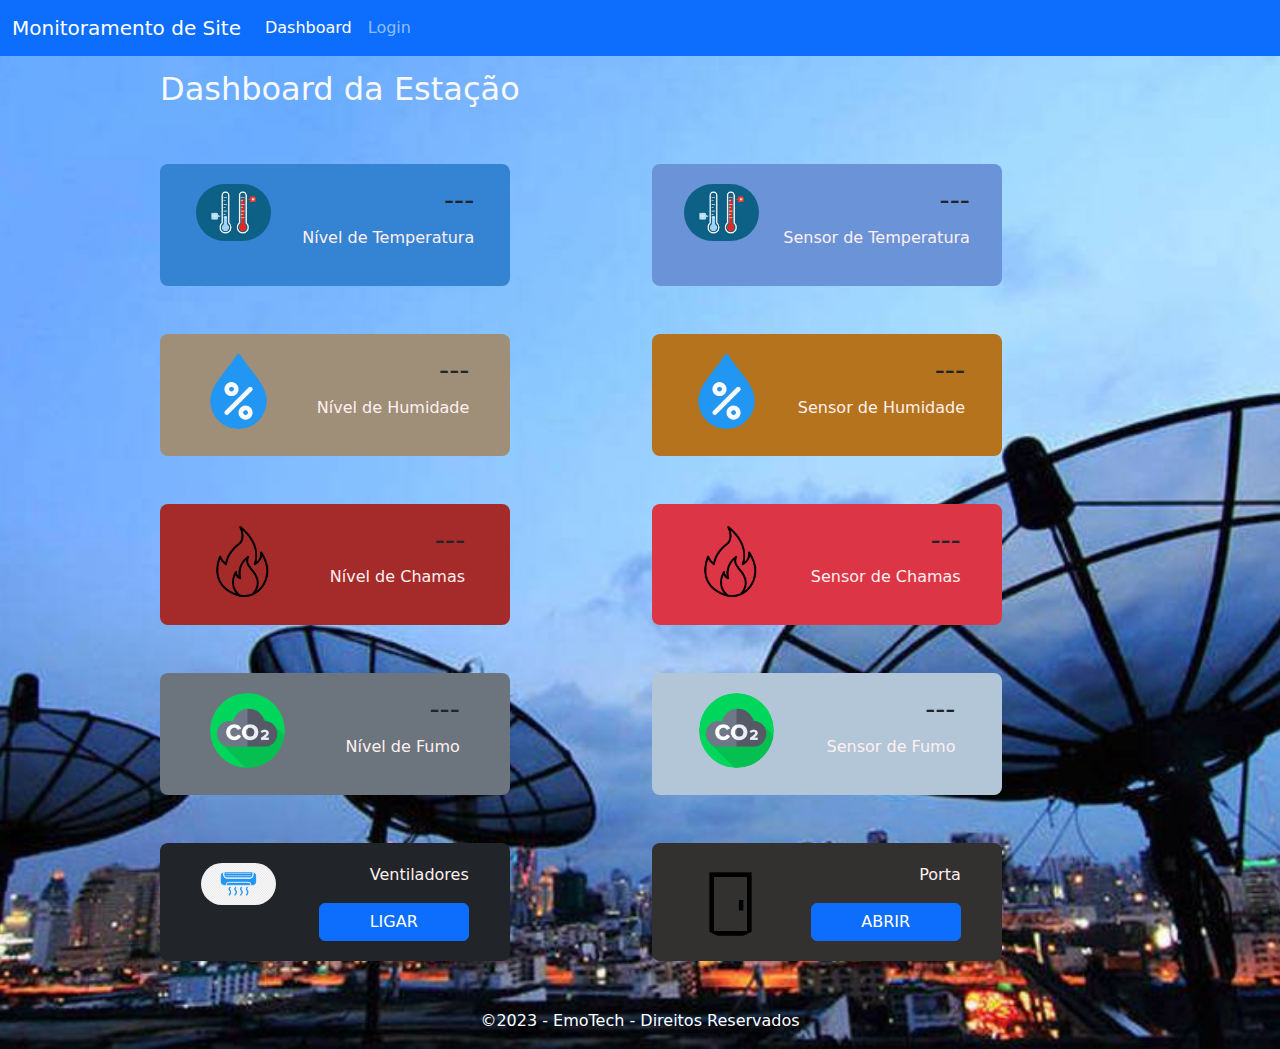
==== MINI-PROJECTS/Controle-de-Site/Programa_ESP32/data/dashboard.html @ 05bef150 "project: site control dashboard:" ====
<!DOCTYPE html>
<html lang="pt-AO">

<head>
  <meta charset="utf-8">
  <meta name="viewport" content="width=device-width, initial-scale=1">
  <meta name="description" content=" Dashboard, Funcionário, Acesso, Site">
  <meta name="author" content="Otlevire">
  <title>SITE | Dashboard</title>
  <link href="./bootstrap.min.css" rel="stylesheet">
  <link href="./dashboard.css" rel="stylesheet">
</head>

<body>
  <header>
    <nav class="navbar navbar-expand-md navbar-dark fixed-top bg-primary">
      <div class="container-fluid">
        <a class="navbar-brand" href="#">Monitoramento de Site</a>
        <button class="navbar-toggler" type="button" data-bs-toggle="collapse" data-bs-target="#navbarCollapse"
          aria-controls="navbarCollapse" aria-expanded="false" aria-label="Toggle navigation">
          <span class="navbar-toggler-icon"></span>
        </button>
        <div class="collapse navbar-collapse" id="navbarCollapse">
          <ul class="navbar-nav me-auto mb-2 mb-md-0">
            <li class="nav-item">
              <a class="nav-link active" aria-current="page" href="#">Dashboard</a>
            </li>
            <li class="nav-item">
              <a class="nav-link" href="/login">Login</a>
            </li>
          </ul>
        </div>
      </div>
    </nav>
  </header>

  <main >
    
    <section class="w-75 mx-auto">
      <h2 class="text-light">Dashboard da Estação</h2>
      <div class="row justify-content-center">
        <div class="col-12 col-md-6 mt-5">
          <div class="box box-blue d-flex flex-column flex-sm-row justify-content-around">
            <div class="box-image">
              <img src="./temperature.jpeg" alt="">
            </div>
            <div class="box-content">
              <h3 id="temperatureLevel">---</h3>
              <p>Nível de Temperatura</p>
            </div>
          </div>
        </div>

        <div class="col-12 col-md-6 mt-5">
          <div class="box box-blue-light d-flex flex-column flex-sm-row justify-content-around">
            <div class="box-image">
              <img src="./temperature.jpeg" alt="">
            </div>
            <div class="box-content">
              <h3 id="temperatureSensor">---</h3>
              <p>Sensor de Temperatura</p>
            </div>
          </div>
        </div>



        <div class="col-12 col-md-6 mt-5">
          <div class="box box-orange d-flex flex-column flex-sm-row justify-content-around">
            <div class="box-image">
              <img src="./humidity.png" alt="">
            </div>
            <div class="box-content">
              <h3 id="humidityLevel">---</h3>
              <p>Nível de Humidade</p>
            </div>
          </div>
        </div>

        
        <div class="col-12 col-md-6 mt-5">
          <div class="box box-orange-light d-flex flex-column flex-sm-row justify-content-around">
            <div class="box-image">
              <img src="./humidity.png" alt="">
            </div>
            <div class="box-content">
              <h3 id="humiditySensor">---</h3>
              <p>Sensor de Humidade</p>
            </div>
          </div>
        </div>




        <div class="col-12 col-md-6 mt-5">
          <div class="box box-red d-flex flex-column flex-sm-row justify-content-around">
            <div class="box-image">
              <img src="./nofire.png" alt="" id="imgFlameLevel">
            </div>
            <div class="box-content">
              <h3 id="flameLevel">---</h3>
              <p>Nível de Chamas</p>
            </div>
          </div>
        </div>

        <div class="col-12 col-md-6 mt-5">
          <div class="box bg-danger d-flex flex-column flex-sm-row justify-content-around">
            <div class="box-image">
              <img src="./nofire.png" alt="" id="imgFlameSensor">
            </div>
            <div class="box-content">
              <h3 id="flameSensor">---</h3>
              <p>Sensor de Chamas</p>
            </div>
          </div>
        </div>

        
        <div class="col-12 col-md-6 mt-5">
          <div class="box bg-secondary d-flex flex-column flex-sm-row justify-content-around">
            <div class="box-image">
              <img src="./nosmoke.png" alt="" id="imgSmokeLevel">
            </div>
            <div class="box-content">
              <h3 id="smokeLevel">---</h3>
              <p>Nível de Fumo</p>
            </div>
          </div>
        </div>

        <div class="col-12 col-md-6 mt-5">
          <div class="box box-gray d-flex flex-column flex-sm-row justify-content-around">
            <div class="box-image">
              <img src="./nosmoke.png" alt="" id="imgSmokeSensor">
            </div>
            <div class="box-content">
              <h3 id="smokeSensor">---</h3>
              <p>Sensor de Fumo</p>
            </div>
          </div>
        </div>
        
        
        <div class="col-12 col-md-6 mt-5">
          <div class="box bg-dark d-flex flex-column flex-sm-row justify-content-around">
            <div class="box-image">
              <img src="./ventilador.png" alt="" id="imgVentilador">
            </div>
            <div class="box-content">
              <p>Ventiladores</p>
              <button id="btnCooler" type="button" class="btn btn-primary">LIGAR</button>
            </div>
          </div>
        </div>
        
        <div class="col-12 col-md-6 mt-5">
          <div class="box box-dark d-flex flex-column flex-sm-row justify-content-around">
            <div class="box-image">
              <img src="./doorClose.png" alt="" id="imgDoor">
            </div>
            <div class="box-content">
              <p>Porta</p>
              <button id="btnDoor"   type="button" class="btn btn-primary">ABRIR</button>
            </div>
          </div>
        </div>


      </div>
    </section>

  </main>

  <footer class="mt-5">
    <p class="text-center"> &copy;2023 - EmoTech - Direitos Reservados</p>
  </footer>

  <script src="./bootstrap.bundle.min.js"></script>
  <script src="./dashboard.js"></script>
</body>

</html>
---- MINI-PROJECTS/Controle-de-Site/Programa_ESP32/data/dashboard.css ----
@import url('https://fonts.googleapis.com/css2?family=Lato:wght@400;700&family=Poppins:wght@400;500;600;700&display=swap');

* {
	margin: 0;
	padding: 0;
	box-sizing: border-box;
}

body{
	background-image: url('tel.jpg');
	background-repeat: no-repeat;
	background-position: center;
	background-size: cover;
}

main {
	margin-top: 70px;
}

.box-blue{
	background-color:rgb(53, 132, 211);
}

.box-blue-light{
	background-color:rgb(107, 147, 216);
}

.box-orange{
	background-color:rgb(159, 143, 121);
}
.box-orange-light{
	background-color:rgb(181, 115, 29);
}
.box-gray{
	background-color:rgb(178, 198, 215);
}

.box-red{
	background-color:brown;
}
.box-dark{
	background-color: #333030;
}

.box{
	width: 100%;
	max-width: 350px;
	min-width: 250px;
	padding: 20px;
	border-radius:8px;
}

.box-image img{
	width: 75px;
	border-radius: 90px;
	min-width: 35px;
}
.box-content h3, p{
	text-align: end;
}

.box-content p{
	color:#fff0f0;
}

.box-content button{
	width: 150px !important;
}

footer p{
	color: #fff;
}
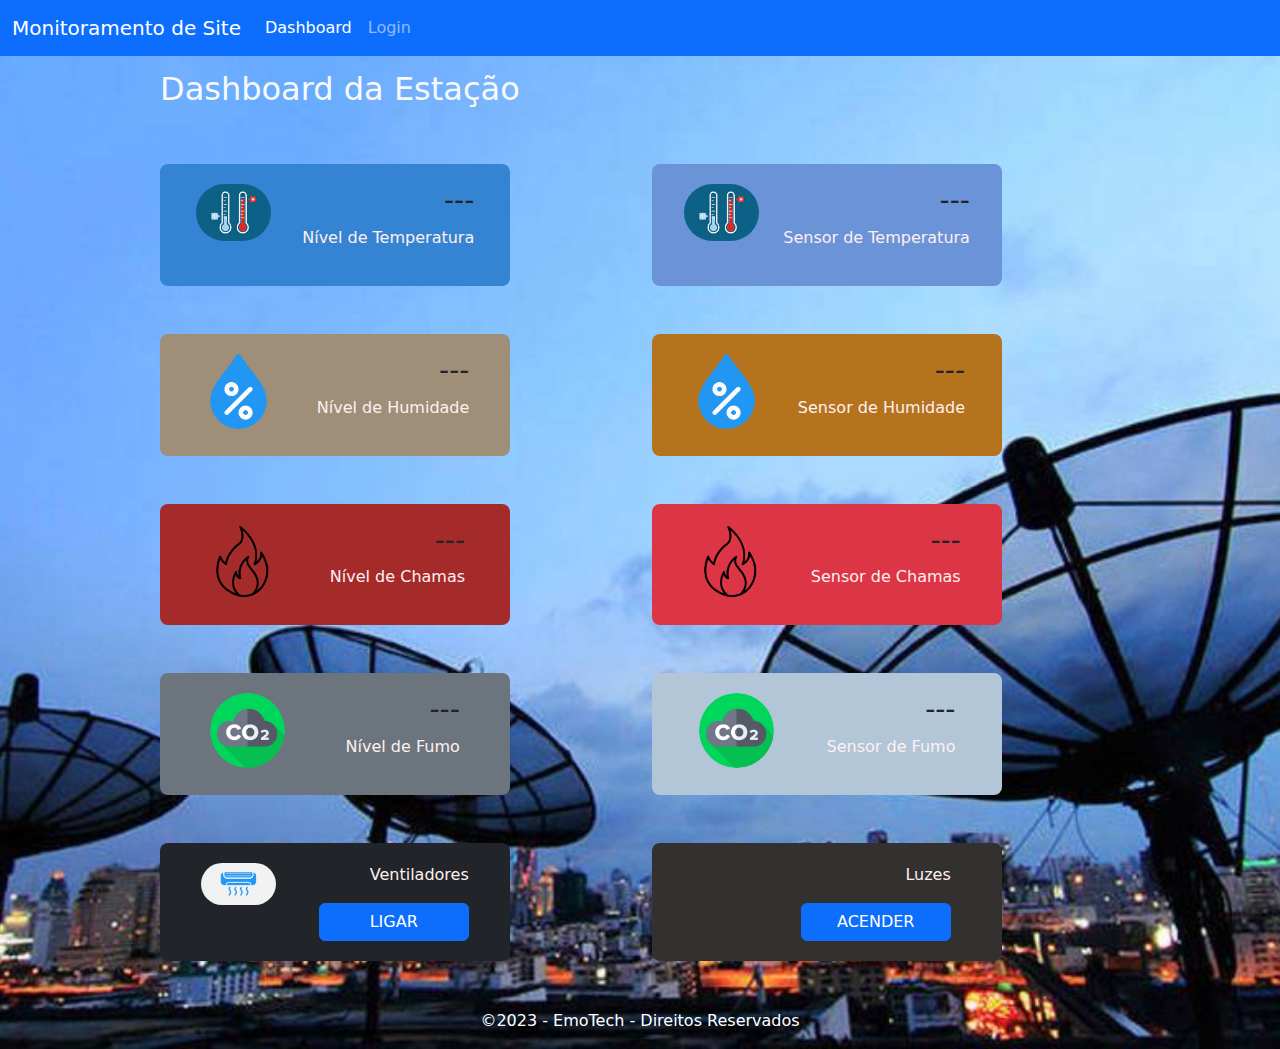
==== commit 13cbafdd: "update project control-site and motorizada" ====
--- a/MINI-PROJECTS/Controle-de-Site/Programa_ESP32/data/dashboard.html
+++ b/MINI-PROJECTS/Controle-de-Site/Programa_ESP32/data/dashboard.html
@@ -161,8 +161,8 @@
               <img src="./doorClose.png" alt="" id="imgDoor">
             </div>
             <div class="box-content">
-              <p>Porta</p>
-              <button id="btnDoor"   type="button" class="btn btn-primary">ABRIR</button>
+              <p>Luzes</p>
+              <button id="btnDoor"   type="button" class="btn btn-primary">ACENDER</button>
             </div>
           </div>
         </div>
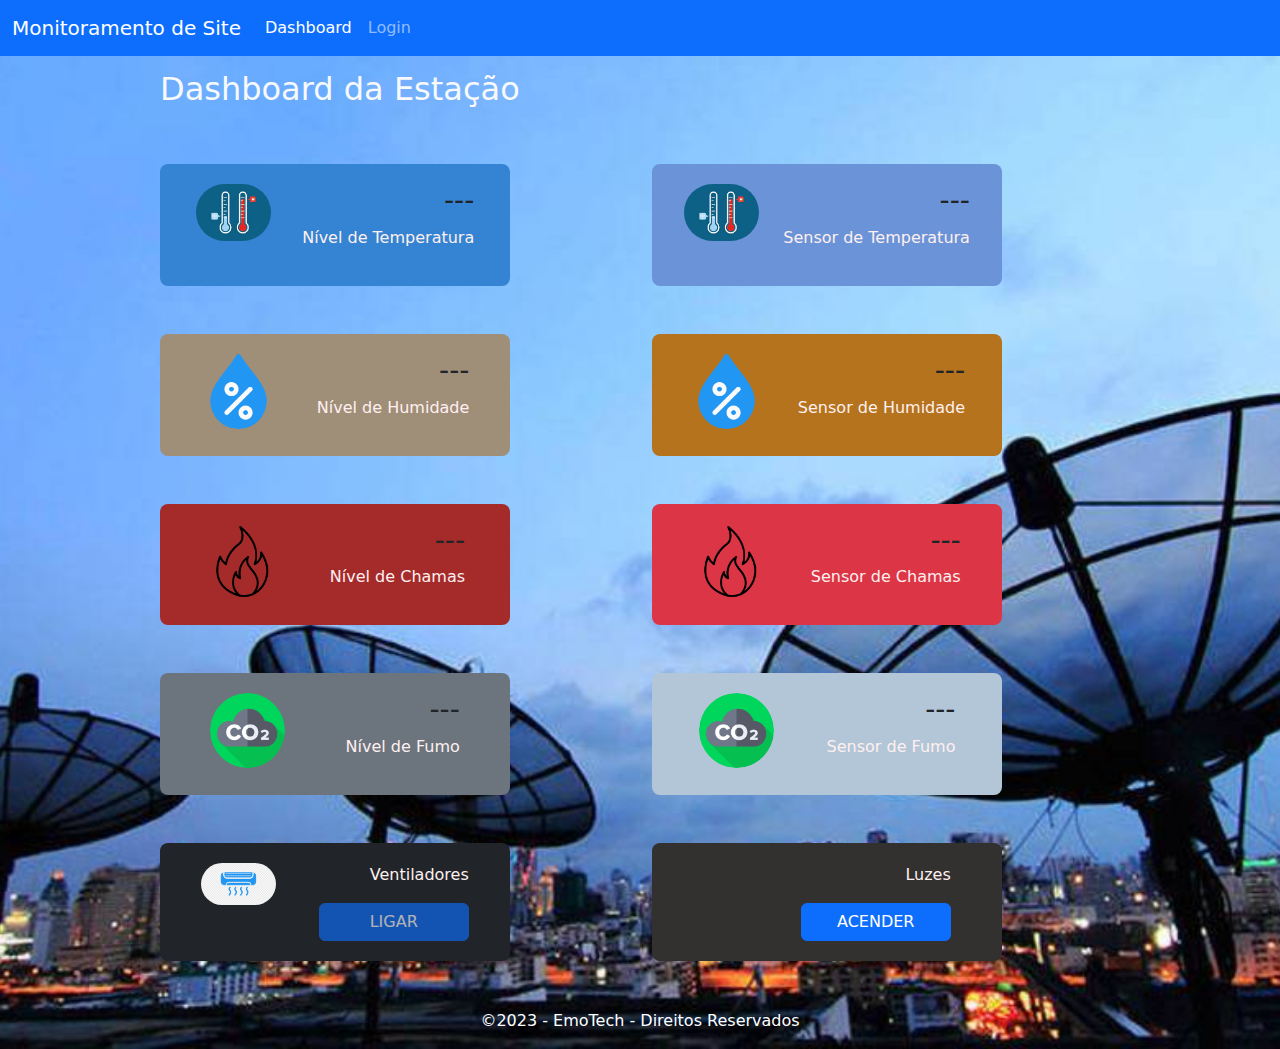
==== commit 28caa870: "project: site updated" ====
--- a/MINI-PROJECTS/Controle-de-Site/Programa_ESP32/data/dashboard.html
+++ b/MINI-PROJECTS/Controle-de-Site/Programa_ESP32/data/dashboard.html
@@ -71,7 +71,7 @@
               <img src="./humidity.png" alt="">
             </div>
             <div class="box-content">
-              <h3 id="humidityLevel">---</h3>
+                <h3 id="humidityLevel">---</h3>
               <p>Nível de Humidade</p>
             </div>
           </div>
@@ -150,7 +150,7 @@
             </div>
             <div class="box-content">
               <p>Ventiladores</p>
-              <button id="btnCooler" type="button" class="btn btn-primary">LIGAR</button>
+              <button id="btnCooler" type="button" class="btn btn-primary" disabled>LIGAR</button>
             </div>
           </div>
         </div>
